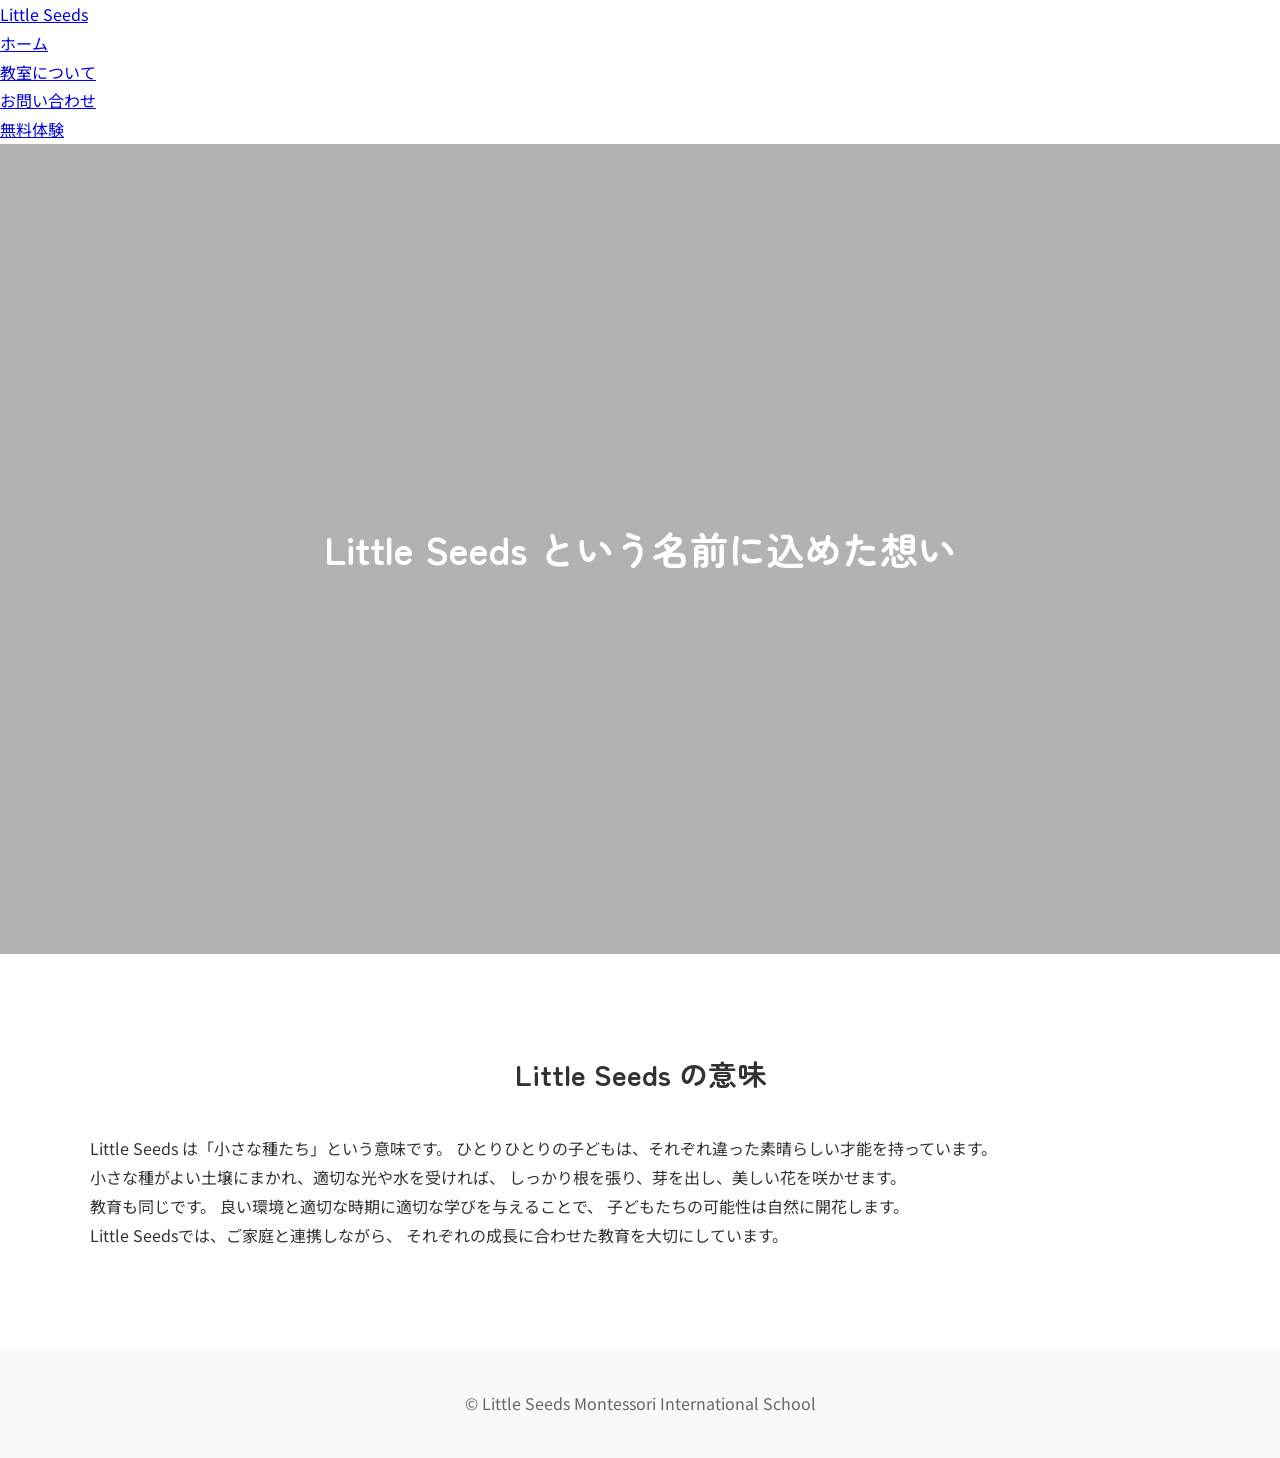
==== about.html @ 1026d51d "Create about.html" ====
<!DOCTYPE html>
<html lang="ja">
<head>
<meta charset="UTF-8">
<meta name="viewport" content="width=device-width, initial-scale=1.0">
<title>Little Seedsについて</title>

<link href="https://fonts.googleapis.com/css2?family=Noto+Sans+JP:wght@400;600;700&family=Zen+Maru+Gothic:wght@700&display=swap" rel="stylesheet">
<link rel="stylesheet" href="style.css">
</head>

<body>

<header>
  <div class="nav-container">
    <a href="index.html" class="logo">Little Seeds</a>
    <nav>
      <ul>
        <li><a href="index.html">ホーム</a></li>
        <li><a href="about.html">教室について</a></li>
        <li><a href="contact.html">お問い合わせ</a></li>
        <li><a href="#" class="nav-cta">無料体験</a></li>
      </ul>
    </nav>
    <div class="hamburger">
      <span></span>
      <span></span>
      <span></span>
    </div>
  </div>
</header>

<section class="hero" style="background-image:url('about_files/DSCN1412_10.jpg');">
  <div class="hero-content">
    <h1>Little Seeds という名前に込めた想い</h1>
  </div>
</section>

<section class="section">
  <div class="container">

    <h2>Little Seeds の意味</h2>

    <p>
    Little Seeds は「小さな種たち」という意味です。
    ひとりひとりの子どもは、それぞれ違った素晴らしい才能を持っています。
    </p>

    <p>
    小さな種がよい土壌にまかれ、適切な光や水を受ければ、
    しっかり根を張り、芽を出し、美しい花を咲かせます。
    </p>

    <p>
    教育も同じです。
    良い環境と適切な時期に適切な学びを与えることで、
    子どもたちの可能性は自然に開花します。
    </p>

    <p>
    Little Seedsでは、ご家庭と連携しながら、
    それぞれの成長に合わせた教育を大切にしています。
    </p>

  </div>
</section>

<footer>
  <div class="container">
    <p>© Little Seeds Montessori International School</p>
  </div>
</footer>

<script src="script.js"></script>
</body>
</html>
---- style.css ----
/* ====== Reset & Base ====== */
* {
  margin: 0;
  padding: 0;
  box-sizing: border-box;
}

body {
  font-family: 'Noto Sans JP', sans-serif;
  color: #333;
  background-color: #ffffff;
  line-height: 1.8;
  -webkit-font-smoothing: antialiased;
}

/* ====== Layout ====== */
.container {
  width: 90%;
  max-width: 1100px;
  margin: 0 auto;
}

.section {
  padding: 100px 0;
}

/* ====== Typography ====== */
h1, h2, h3 {
  font-family: 'Zen Maru Gothic', sans-serif;
  font-weight: 700;
  line-height: 1.4;
}

h1 {
  font-size: 2.4rem;
}

h2 {
  font-size: 1.8rem;
  margin-bottom: 40px;
  text-align: center;
}

p {
  font-size: 1rem;
}

/* ====== Buttons ====== */
.btn {
  display: inline-block;
  padding: 14px 36px;
  border-radius: 50px;
  background-color: #5FAF6A;
  color: #fff;
  text-decoration: none;
  font-weight: 600;
  transition: 0.3s ease;
  box-shadow: 0 4px 12px rgba(0, 0, 0, 0.05);
}

.btn:hover {
  background-color: #4c9958;
  transform: translateY(-2px);
}

/* ====== Hero Section ====== */
.hero {
  height: 90vh;
  display: flex;
  align-items: center;
  justify-content: center;
  text-align: center;
  background-size: cover;
  background-position: center;
  position: relative;
  color: #fff;
}

.hero::before {
  content: "";
  position: absolute;
  inset: 0;
  background: rgba(0, 0, 0, 0.3);
}

.hero-content {
  position: relative;
  z-index: 2;
  max-width: 700px;
}

/* ====== Cards ====== */
.card-grid {
  display: grid;
  grid-template-columns: repeat(3, 1fr);
  gap: 30px;
}

.card {
  background: #f6fbf7;
  padding: 40px;
  border-radius: 16px;
  text-align: center;
  box-shadow: 0 4px 12px rgba(0, 0, 0, 0.05);
  transition: 0.3s ease;
}

.card:hover {
  transform: translateY(-5px);
}

/* ====== Footer ====== */
footer {
  background: #f6fbf7;
  padding: 40px 0;
  text-align: center;
  font-size: 0.9rem;
  color: #666;
}

/* ====== Responsive ====== */
@media (max-width: 768px) {
  .card-grid {
    grid-template-columns: 1fr;
  }

  h1 {
    font-size: 1.8rem;
  }

  .section {
    padding: 70px 0;
  }
}
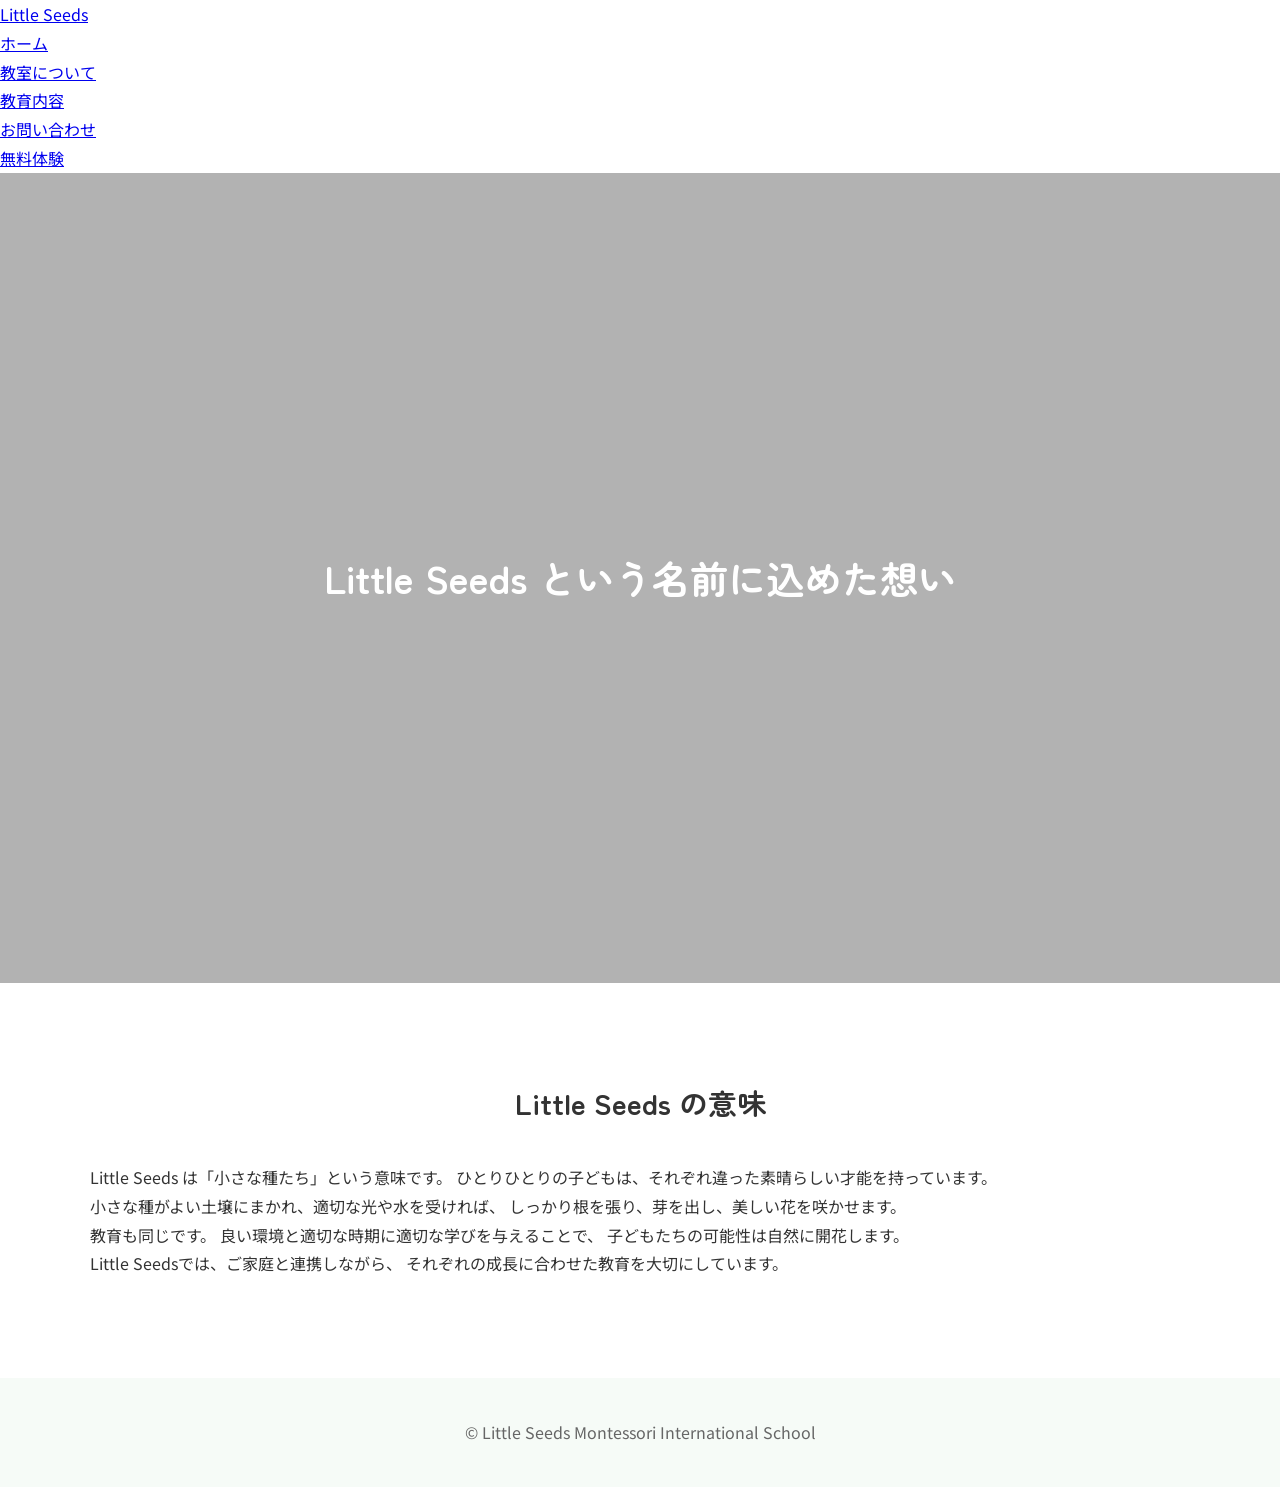
==== commit 0e1127ca: "Add curriculum link to navigation in about.html" ====
--- a/about.html
+++ b/about.html
@@ -18,6 +18,7 @@
       <ul>
         <li><a href="index.html">ホーム</a></li>
         <li><a href="about.html">教室について</a></li>
+        <li><a href="curriculum.html">教育内容</a></li>
         <li><a href="contact.html">お問い合わせ</a></li>
         <li><a href="#" class="nav-cta">無料体験</a></li>
       </ul>
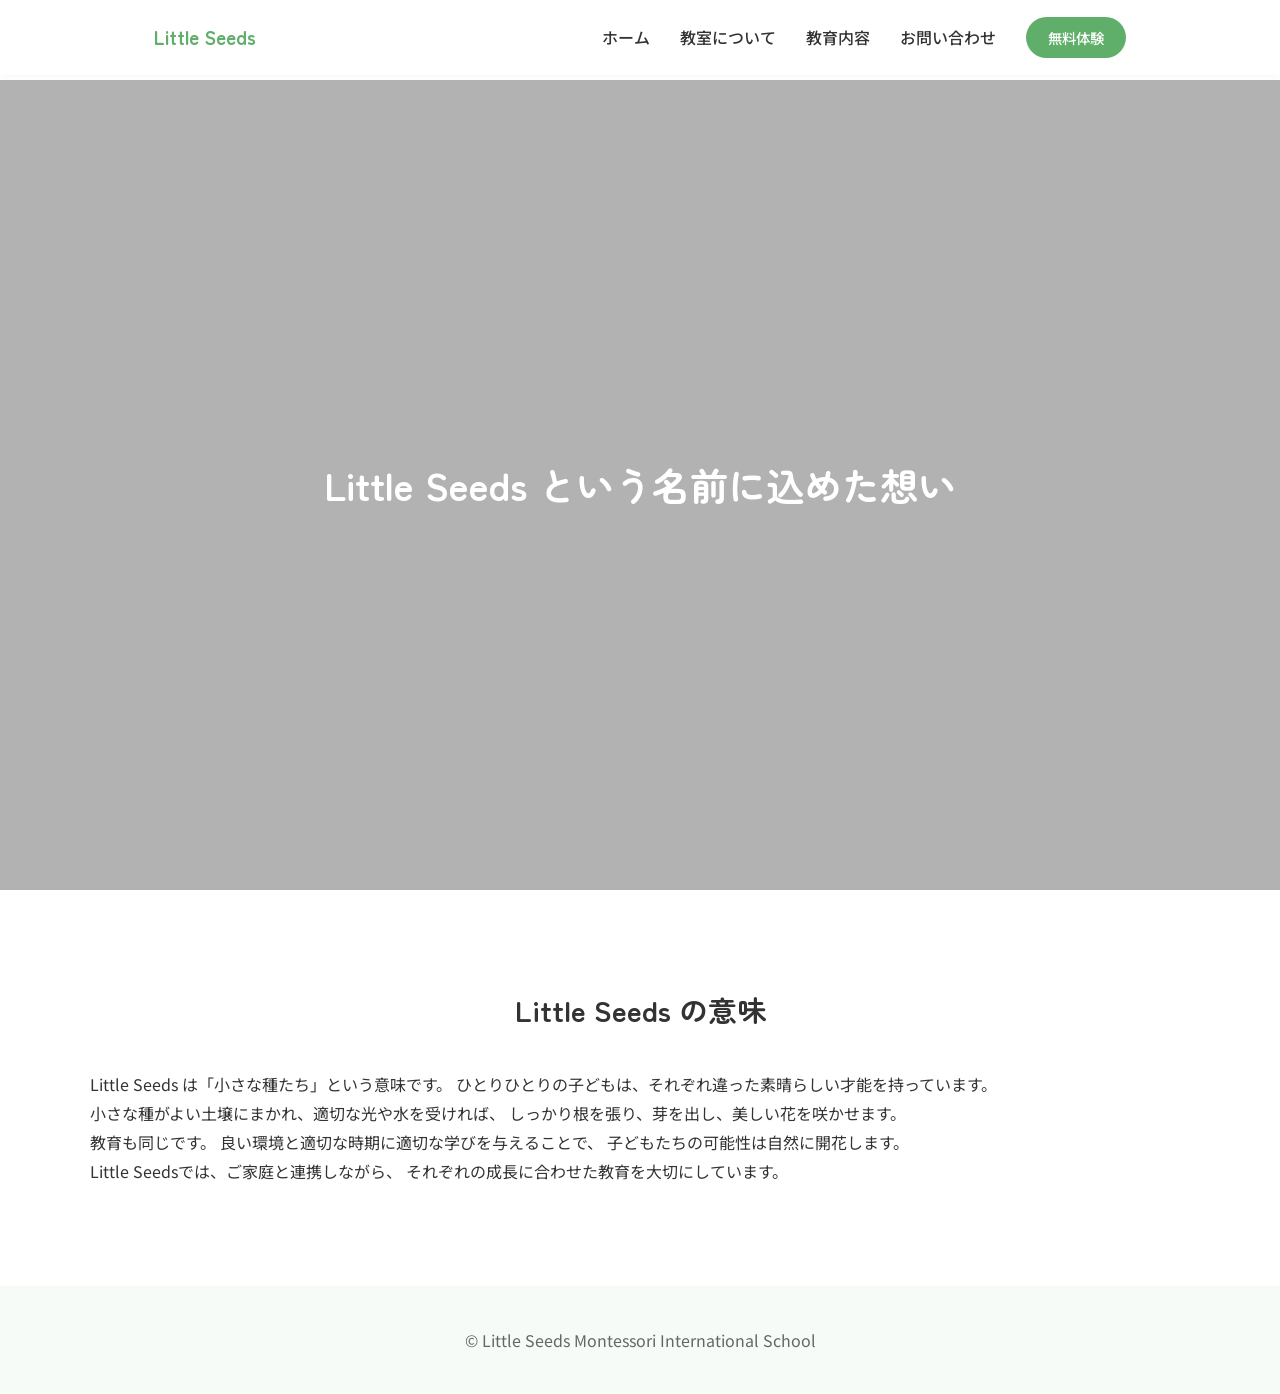
==== commit b7fb4646: "Update stylesheet link to use css/style.css" ====
--- a/about.html
+++ b/about.html
@@ -6,7 +6,7 @@
 <title>Little Seedsについて</title>
 
 <link href="https://fonts.googleapis.com/css2?family=Noto+Sans+JP:wght@400;600;700&family=Zen+Maru+Gothic:wght@700&display=swap" rel="stylesheet">
-<link rel="stylesheet" href="style.css">
+<link rel="stylesheet" href="css/style.css">
 </head>
 
 <body>
--- a/css/style.css
+++ b/css/style.css
@@ -0,0 +1,255 @@
+/* ====== Reset & Base ====== */
+* {
+  margin: 0;
+  padding: 0;
+  box-sizing: border-box;
+}
+
+body {
+  font-family: 'Noto Sans JP', sans-serif;
+  color: #333;
+  background-color: #ffffff;
+  line-height: 1.8;
+  -webkit-font-smoothing: antialiased;
+}
+
+/* ====== Layout ====== */
+.container {
+  width: 90%;
+  max-width: 1100px;
+  margin: 0 auto;
+}
+
+.section {
+  padding: 100px 0;
+}
+
+/* ====== Typography ====== */
+h1, h2, h3 {
+  font-family: 'Zen Maru Gothic', sans-serif;
+  font-weight: 700;
+  line-height: 1.4;
+}
+
+h1 {
+  font-size: 2.4rem;
+}
+
+h2 {
+  font-size: 1.8rem;
+  margin-bottom: 40px;
+  text-align: center;
+}
+
+p {
+  font-size: 1rem;
+}
+
+/* ====== Buttons ====== */
+.btn {
+  display: inline-block;
+  padding: 14px 36px;
+  border-radius: 50px;
+  background-color: #5FAF6A;
+  color: #fff;
+  text-decoration: none;
+  font-weight: 600;
+  transition: 0.3s ease;
+  box-shadow: 0 4px 12px rgba(0, 0, 0, 0.05);
+}
+
+.btn:hover {
+  background-color: #4c9958;
+  transform: translateY(-2px);
+}
+
+/* ====== Hero Section ====== */
+.hero {
+  height: 90vh;
+  display: flex;
+  align-items: center;
+  justify-content: center;
+  text-align: center;
+  background-size: cover;
+  background-position: center;
+  position: relative;
+  color: #fff;
+}
+
+.hero::before {
+  content: "";
+  position: absolute;
+  inset: 0;
+  background: rgba(0, 0, 0, 0.3);
+}
+
+.hero-content {
+  position: relative;
+  z-index: 2;
+  max-width: 700px;
+}
+
+/* ====== Cards ====== */
+.card-grid {
+  display: grid;
+  grid-template-columns: repeat(3, 1fr);
+  gap: 30px;
+}
+
+.card {
+  background: #f6fbf7;
+  padding: 40px;
+  border-radius: 16px;
+  text-align: center;
+  box-shadow: 0 4px 12px rgba(0, 0, 0, 0.05);
+  transition: 0.3s ease;
+}
+
+.card:hover {
+  transform: translateY(-5px);
+}
+
+/* ====== Footer ====== */
+footer {
+  background: #f6fbf7;
+  padding: 40px 0;
+  text-align: center;
+  font-size: 0.9rem;
+  color: #666;
+}
+
+/* ====== Responsive ====== */
+@media (max-width: 768px) {
+  .card-grid {
+    grid-template-columns: 1fr;
+  }
+
+  h1 {
+    font-size: 1.8rem;
+  }
+
+  .section {
+    padding: 70px 0;
+  }
+}
+/* ====== Navbar ====== */
+header {
+  width: 100%;
+  position: fixed;
+  top: 0;
+  left: 0;
+  background: rgba(255, 255, 255, 0.9);
+  backdrop-filter: blur(10px);
+  z-index: 1000;
+  box-shadow: 0 2px 8px rgba(0, 0, 0, 0.03);
+}
+
+.nav-container {
+  max-width: 1100px;
+  margin: 0 auto;
+  padding: 20px 5%;
+  display: flex;
+  justify-content: space-between;
+  align-items: center;
+}
+
+.logo {
+  font-family: 'Zen Maru Gothic', sans-serif;
+  font-weight: 700;
+  font-size: 1.2rem;
+  color: #5FAF6A;
+  text-decoration: none;
+}
+
+nav ul {
+  list-style: none;
+  display: flex;
+  gap: 30px;
+}
+
+nav a {
+  text-decoration: none;
+  color: #333;
+  font-weight: 500;
+  transition: 0.3s ease;
+}
+
+nav a:hover {
+  color: #5FAF6A;
+}
+
+/* CTAボタン */
+.nav-cta {
+  padding: 10px 22px;
+  background: #5FAF6A;
+  color: #fff;
+  border-radius: 50px;
+  font-size: 0.9rem;
+}
+
+.nav-cta:hover {
+  background: #4c9958;
+}
+
+/* スクロール分の余白 */
+body {
+  padding-top: 80px;
+}
+/* ====== Hamburger ====== */
+.hamburger {
+  display: none;
+  flex-direction: column;
+  gap: 6px;
+  cursor: pointer;
+}
+
+.hamburger span {
+  width: 25px;
+  height: 3px;
+  background: #333;
+  transition: 0.3s ease;
+}
+
+/* アクティブ時 */
+.hamburger.active span:nth-child(1) {
+  transform: rotate(45deg) translate(5px, 5px);
+}
+
+.hamburger.active span:nth-child(2) {
+  opacity: 0;
+}
+
+.hamburger.active span:nth-child(3) {
+  transform: rotate(-45deg) translate(5px, -5px);
+}
+
+/* モバイルメニュー */
+@media (max-width: 768px) {
+
+  nav ul {
+    position: fixed;
+    top: 80px;
+    right: -100%;
+    width: 70%;
+    height: calc(100vh - 80px);
+    background: #ffffff;
+    flex-direction: column;
+    padding: 40px;
+    gap: 25px;
+    transition: 0.3s ease;
+    box-shadow: -5px 0 15px rgba(0,0,0,0.05);
+  }
+
+  nav ul.active {
+    right: 0;
+  }
+
+  .hamburger {
+    display: flex;
+  }
+}
+/* スクロール後 */
+header.scrolled {
+  background: #ffffff;
+  box-shadow: 0 4px 12px rgba(0,0,0,0.05);
+}
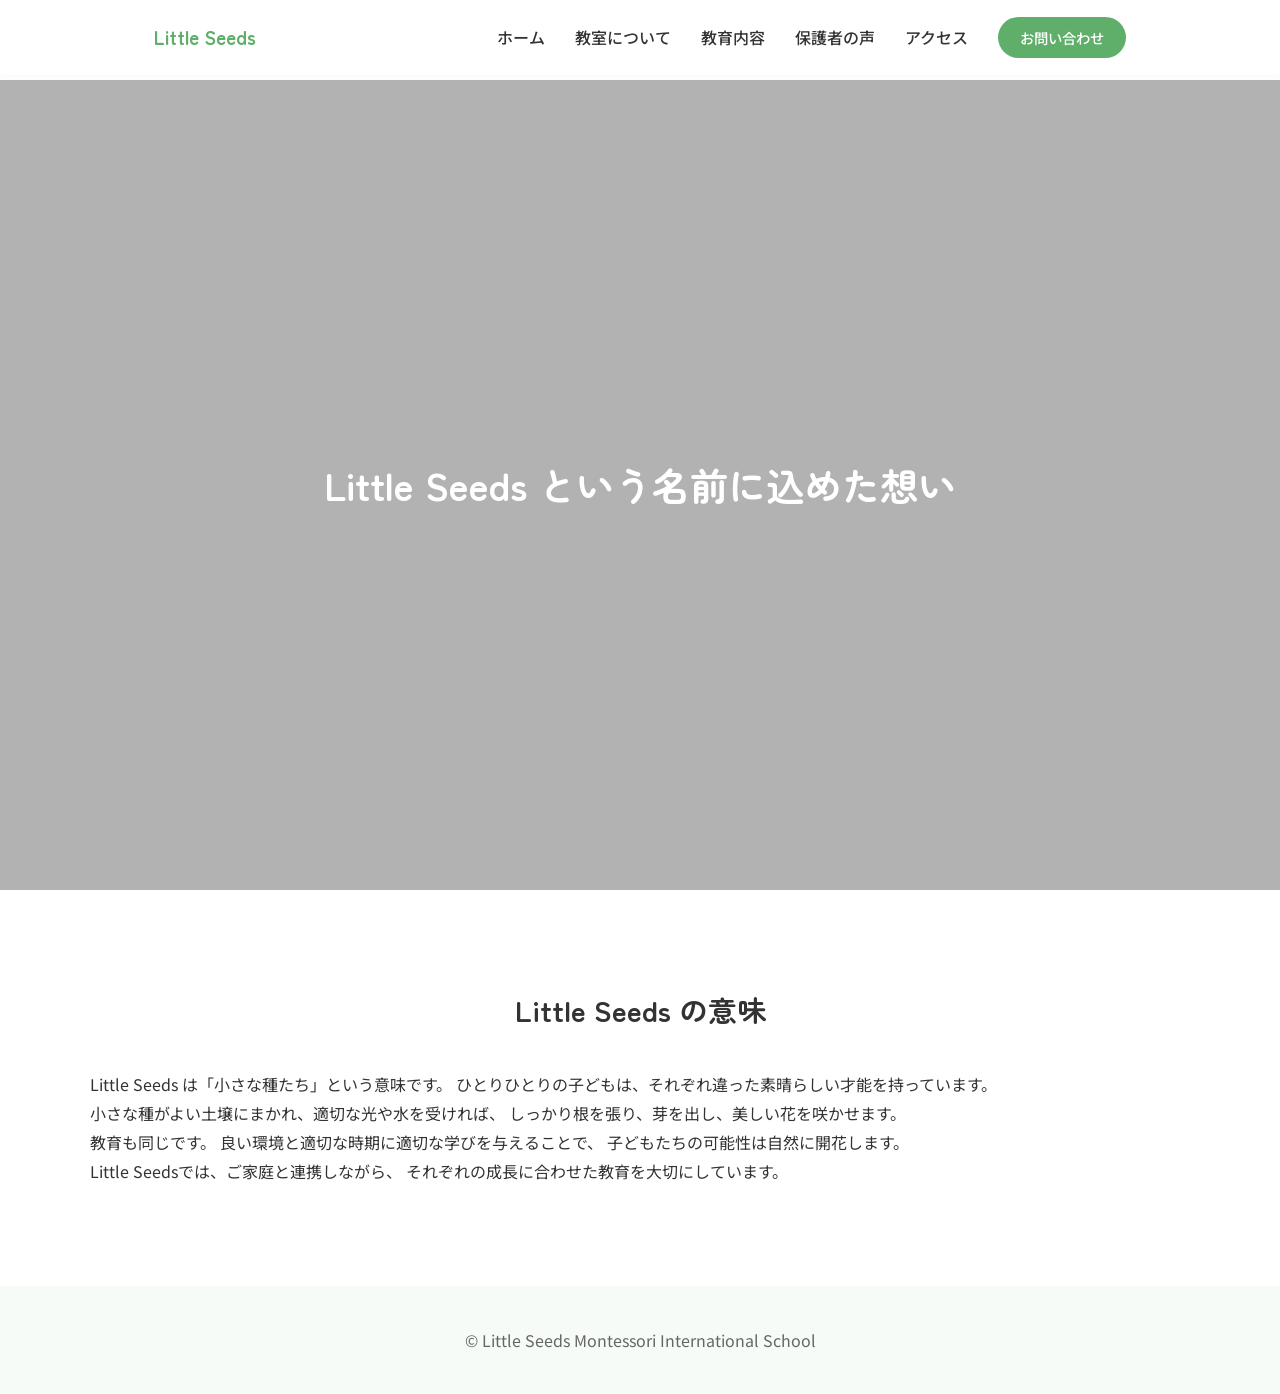
==== commit ddfc54a2: "Update navigation links in about.html" ====
--- a/about.html
+++ b/about.html
@@ -19,8 +19,9 @@
         <li><a href="index.html">ホーム</a></li>
         <li><a href="about.html">教室について</a></li>
         <li><a href="curriculum.html">教育内容</a></li>
-        <li><a href="contact.html">お問い合わせ</a></li>
-        <li><a href="#" class="nav-cta">無料体験</a></li>
+        <li><a href="voices.html">保護者の声</a></li>
+        <li><a href="Map.html">アクセス</a></li>
+        <li><a href="#" class="nav-cta">お問い合わせ</a></li>
       </ul>
     </nav>
     <div class="hamburger">
